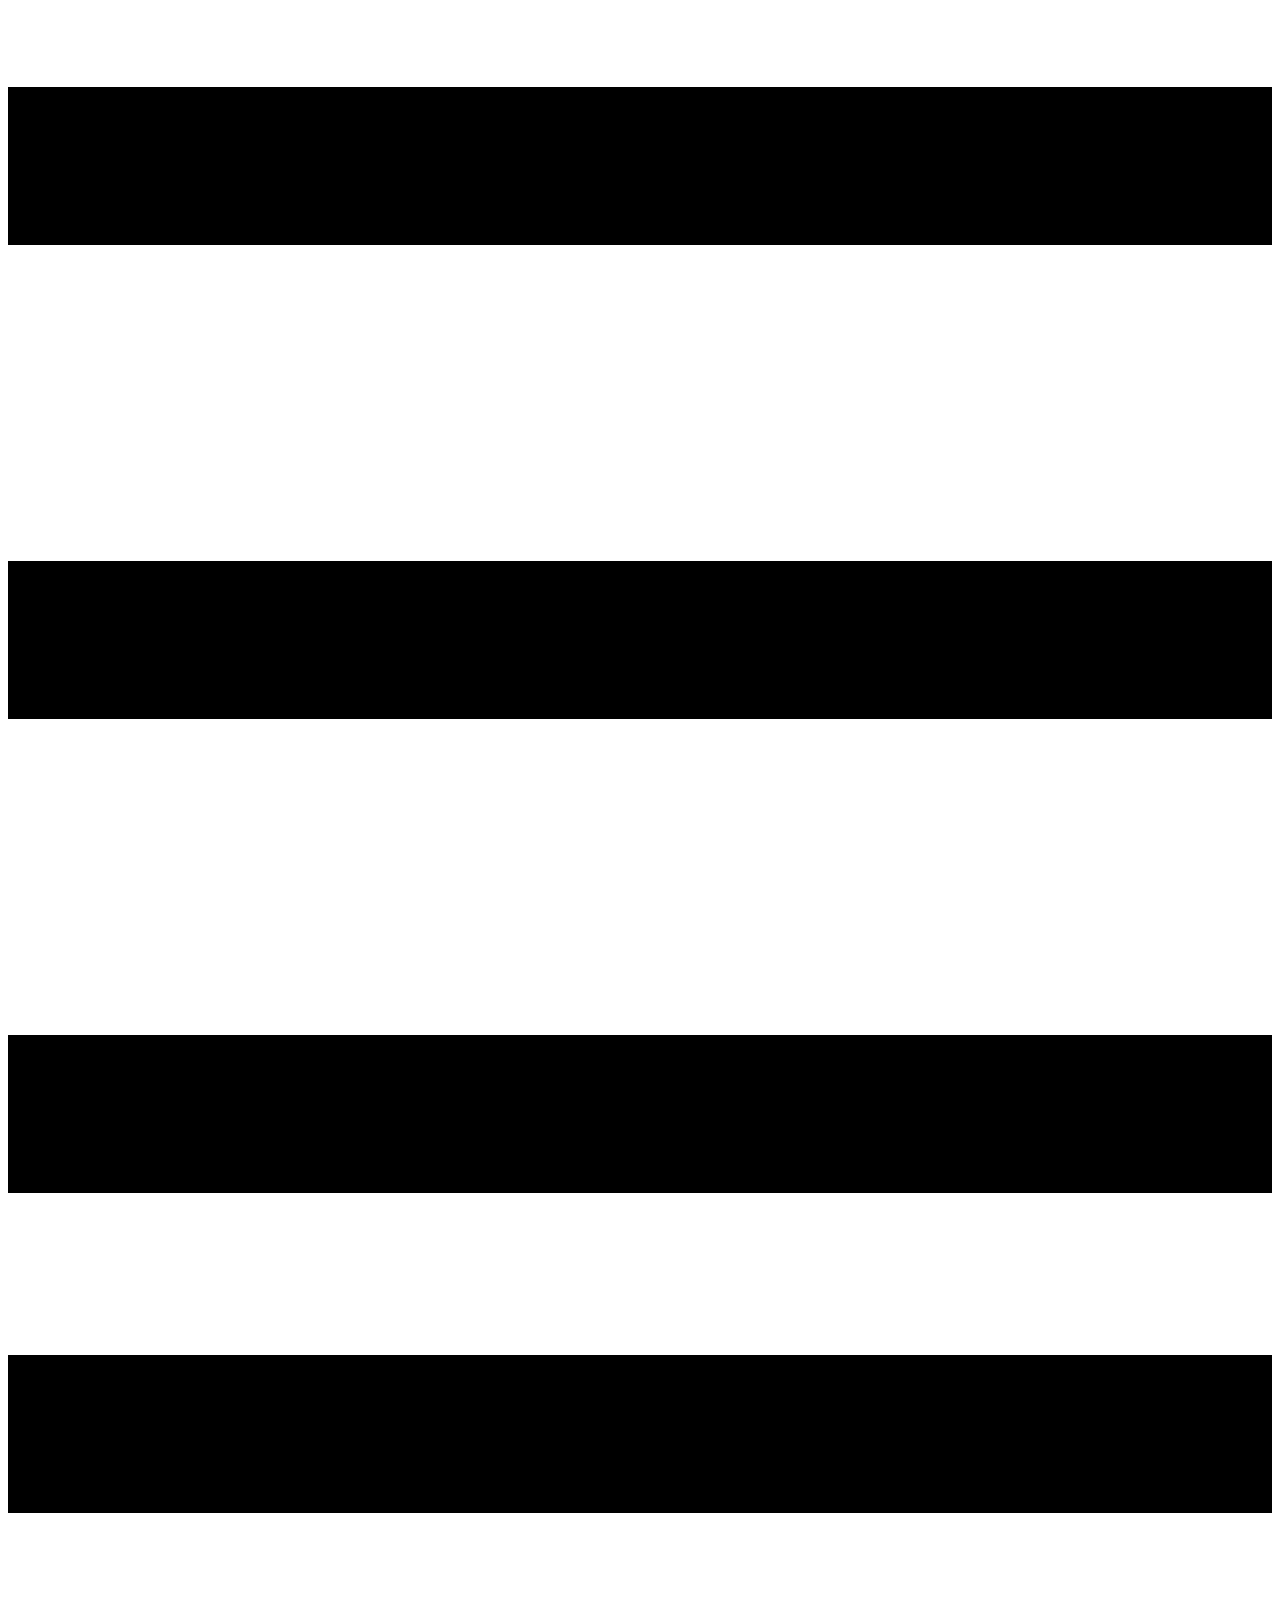
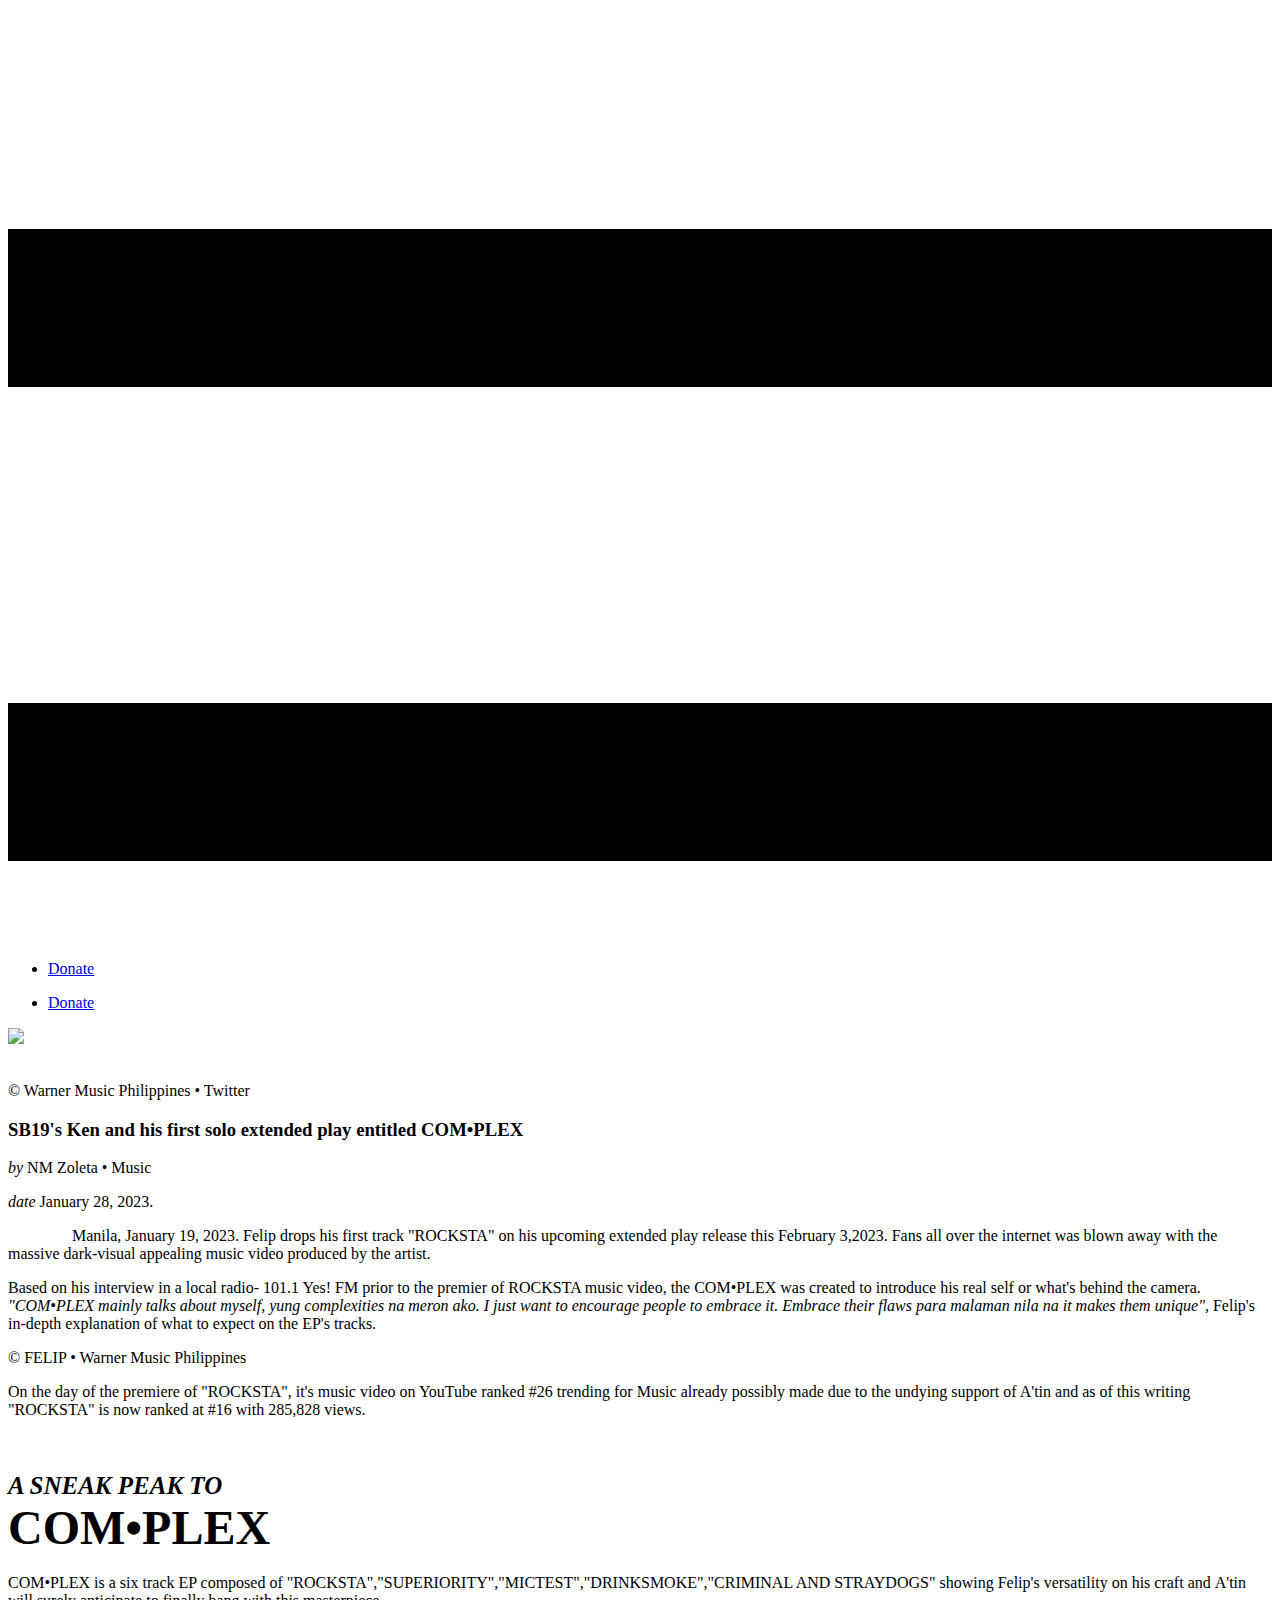
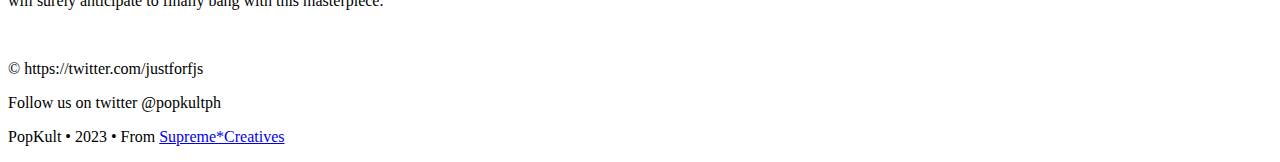
==== Blog1.html @ 520ae5e7 "Patch 2.0" ====
<!DOCTYPE html>
<html style="font-size: 16px;" lang="en"><head>
    <meta name="viewport" content="width=device-width, initial-scale=1.0">
    <meta charset="utf-8">
    <meta name="keywords" content="P-POP, POP, SB19, OPM, HIPHOP, ROCKSTA">
    <meta name="description" content="SB19'S Ken will drop it's first solo extended play entitled COM•PLEX this February 3, 2023.">
    <title>Felip's first solo EP: COM•PLEX</title>
    <link rel="stylesheet" href="nicepage.css" media="screen">
<link rel="stylesheet" href="Blog1.css" media="screen">
    <script class="u-script" type="text/javascript" src="jquery.js" defer=""></script>
    <script class="u-script" type="text/javascript" src="nicepage.js" defer=""></script>
    <meta name="generator" content="PopKult • 2023">
    <meta property="og:title" content="Felip's EP and what to expect">
    <meta property="og:description" content="SB19's Ken will drop fresh EP this February 3">
    <meta property="og:image" content="images/Fm1bHR4akAII8WE.jpg">
    <link id="u-theme-google-font" rel="stylesheet" href="https://fonts.googleapis.com/css?family=Roboto:100,100i,300,300i,400,400i,500,500i,700,700i,900,900i|Open+Sans:300,300i,400,400i,500,500i,600,600i,700,700i,800,800i">
    
    
    
    <script type="application/ld+json">{
		"@context": "http://schema.org",
		"@type": "Organization",
		"name": "Site1",
		"logo": "images/ANGAS1.png"
}</script>
    <meta name="theme-color" content="#478ac9">
    <meta property="og:type" content="website">
  </head>
  <body class="u-body u-xl-mode" data-lang="en"><header class="u-clearfix u-header u-sticky u-sticky-ab4c" id="sec-ffc1"><div class="u-clearfix u-sheet u-sheet-1">
        <nav class="u-menu u-menu-one-level u-offcanvas u-menu-1">
          <div class="menu-collapse" style="font-size: 1rem; letter-spacing: 0px;">
            <a class="u-button-style u-custom-left-right-menu-spacing u-custom-padding-bottom u-custom-top-bottom-menu-spacing u-nav-link u-text-active-palette-1-base u-text-hover-palette-2-base" href="#">
              <svg class="u-svg-link" viewBox="0 0 24 24"><use xmlns:xlink="http://www.w3.org/1999/xlink" xlink:href="#menu-hamburger"></use></svg>
              <svg class="u-svg-content" version="1.1" id="menu-hamburger" viewBox="0 0 16 16" x="0px" y="0px" xmlns:xlink="http://www.w3.org/1999/xlink" xmlns="http://www.w3.org/2000/svg"><g><rect y="1" width="16" height="2"></rect><rect y="7" width="16" height="2"></rect><rect y="13" width="16" height="2"></rect>
</g></svg>
            </a>
          </div>
          <div class="u-custom-menu u-nav-container">
            <ul class="u-nav u-unstyled u-nav-1"><li class="u-nav-item"><a class="u-button-style u-nav-link u-text-active-palette-1-base u-text-hover-palette-2-base" href="Support.html" target="_blank" style="padding: 10px 0px;">Donate</a>
</li></ul>
          </div>
          <div class="u-custom-menu u-nav-container-collapse">
            <div class="u-black u-container-style u-inner-container-layout u-opacity u-opacity-95 u-sidenav">
              <div class="u-inner-container-layout u-sidenav-overflow">
                <div class="u-menu-close"></div>
                <ul class="u-align-center u-nav u-popupmenu-items u-unstyled u-nav-2"><li class="u-nav-item"><a class="u-button-style u-nav-link" href="Support.html" target="_blank">Donate</a>
</li></ul>
              </div>
            </div>
            <div class="u-black u-menu-overlay u-opacity u-opacity-70"></div>
          </div>
        </nav>
        <a href="index.html" class="u-image u-logo u-image-1" data-image-width="500" data-image-height="250" data-animation-name="bounceIn" data-animation-duration="1000" data-animation-direction="">
          <img src="images/ANGAS1.png" class="u-logo-image u-logo-image-1">
        </a>
      </div></header>
    <section class="u-clearfix u-section-1" id="sec-2c6c">
      <div class="u-clearfix u-sheet u-sheet-1">
        <div class="u-clearfix u-group-elements u-valign-top-md u-group-elements-1">
          <img class="u-expanded-width-lg u-expanded-width-md u-expanded-width-xs u-image u-image-round u-radius-10 u-image-1" src="images/Fm1bHRtaMAIwMOQ.jpg" alt="" data-image-width="2048" data-image-height="1152">
          <p class="u-align-center-xs u-align-right-lg u-align-right-md u-align-right-sm u-align-right-xl u-small-text u-text u-text-variant u-text-1">© Warner Music Philippines • Twitter</p>
        </div>
        <div class="u-clearfix u-container-align-left-sm u-group-elements u-group-elements-2">
          <h3 class="u-align-left-sm u-align-left-xs u-align-right-lg u-align-right-md u-align-right-xl u-text u-text-2">SB19's Ken and his first solo extended play entitled COM•PLEX</h3>
          <p class="u-align-left-sm u-align-left-xs u-align-right-lg u-align-right-md u-align-right-xl u-small-text u-text u-text-variant u-text-3">
            <span style="font-style: italic;">by</span> NM Zoleta • Music
          </p>
          <p class="u-align-left-sm u-align-left-xs u-align-right-lg u-align-right-md u-align-right-xl u-small-text u-text u-text-variant u-text-4">
            <span style="font-style: italic;">date</span> January 28, 2023.
          </p>
        </div>
        <p class="u-align-justify u-text u-text-5">&nbsp; &nbsp; &nbsp; &nbsp; &nbsp; &nbsp; &nbsp; &nbsp; Manila, January 19, 2023. Felip drops his first track "ROCKSTA" on his upcoming extended play release this February 3,2023. Fans all over the internet was blown away with the massive dark-visual appealing music video produced by the artist.<br>
        </p>
        <p class="u-align-justify u-text u-text-6">Based on his interview in a local radio- 101.1 Yes! FM prior to the premier of ROCKSTA music video, the COM•PLEX was created to introduce his real self or what's behind the camera. <span style="font-style: italic;">"COM•PLEX mainly talks about myself, yung complexities na meron ako. I just want to encourage people to embrace it. Embrace their flaws para malaman nila na it makes them unique", <span style="font-style: normal;">Felip's in-depth explanation of what to expect on the EP's tracks.</span>
          </span>
          <br>
        </p>
        <div class="u-align-center u-clearfix u-expanded-width-sm u-expanded-width-xs u-group-elements u-group-elements-3">
          <div class="u-expanded-width u-video u-video-contain u-video-1">
            <div class="embed-responsive embed-responsive-1">
              <iframe style="position: absolute;top: 0;left: 0;width: 100%;height: 100%;" class="embed-responsive-item" src="https://www.youtube.com/embed/DkVLBij5wM8?mute=0&amp;showinfo=0&amp;controls=0&amp;start=0" frameborder="0" allowfullscreen=""></iframe>
            </div>
          </div>
          <p class="u-align-left u-small-text u-text u-text-variant u-text-7">© FELIP • Warner Music Philippines&nbsp;</p>
        </div>
        <p class="u-align-justify u-text u-text-8"> On the day of the premiere of "ROCKSTA", it's music video on YouTube ranked #26 trending for Music already possibly made due to the undying support of A'tin and as of this writing "ROCKSTA" is now ranked at #16 with 285,828 views.<br>
        </p>
        <img class="u-image u-image-default u-image-2" src="images/image.png" alt="" data-image-width="488" data-image-height="183">
      </div>
    </section>
    <section class="u-clearfix u-section-2" id="sec-c113">
      <div class="u-clearfix u-sheet u-sheet-1">
        <h3 class="u-align-left u-text u-text-1">
          <span style="font-style: italic; font-size: 1.5625rem;">A SNEAK PEAK TO</span>
          <br>
          <span style="font-size: 3rem;">COM•PLEX</span>
        </h3>
        <div class="u-video u-video-contain u-video-1">
          <div class="embed-responsive embed-responsive-1">
            <iframe style="position: absolute;top: 0;left: 0;width: 100%;height: 100%;" class="embed-responsive-item" src="https://www.youtube.com/embed/ufq4rc6UzVM?mute=0&amp;showinfo=0&amp;controls=0&amp;start=0" frameborder="0" allowfullscreen=""></iframe>
          </div>
        </div>
        <p class="u-align-justify u-text u-text-2">COM•PLEX is a six track EP composed of "ROCKSTA","SUPERIORITY","MICTEST","DRINKSMOKE","CRIMINAL AND STRAYDOGS" showing Felip's versatility on his craft and&nbsp;A'tin will surely anticipate to finally bang with this masterpiece.</p>
        <img class="u-image u-image-default u-preserve-proportions u-image-1" src="images/image1.png" alt="" data-image-width="2048" data-image-height="2048">
        <p class="u-align-left u-small-text u-text u-text-variant u-text-3">© ​https://twitter.com/​justforfjs</p>
        <p class="u-align-justify u-text u-text-4">Follow us on twitter&nbsp;@popkultph</p>
      </div>
    </section>
    
    
    <footer class="u-align-center u-clearfix u-footer u-grey-80 u-footer" id="sec-f0c5"><div class="u-clearfix u-sheet u-sheet-1">
        <p class="u-small-text u-text u-text-variant u-text-1">PopKult • 2023 • From <a href="https://holysupreme.github.io/supremo">Supreme*Creatives</a></p>
      </div></footer>

  
</body></html>
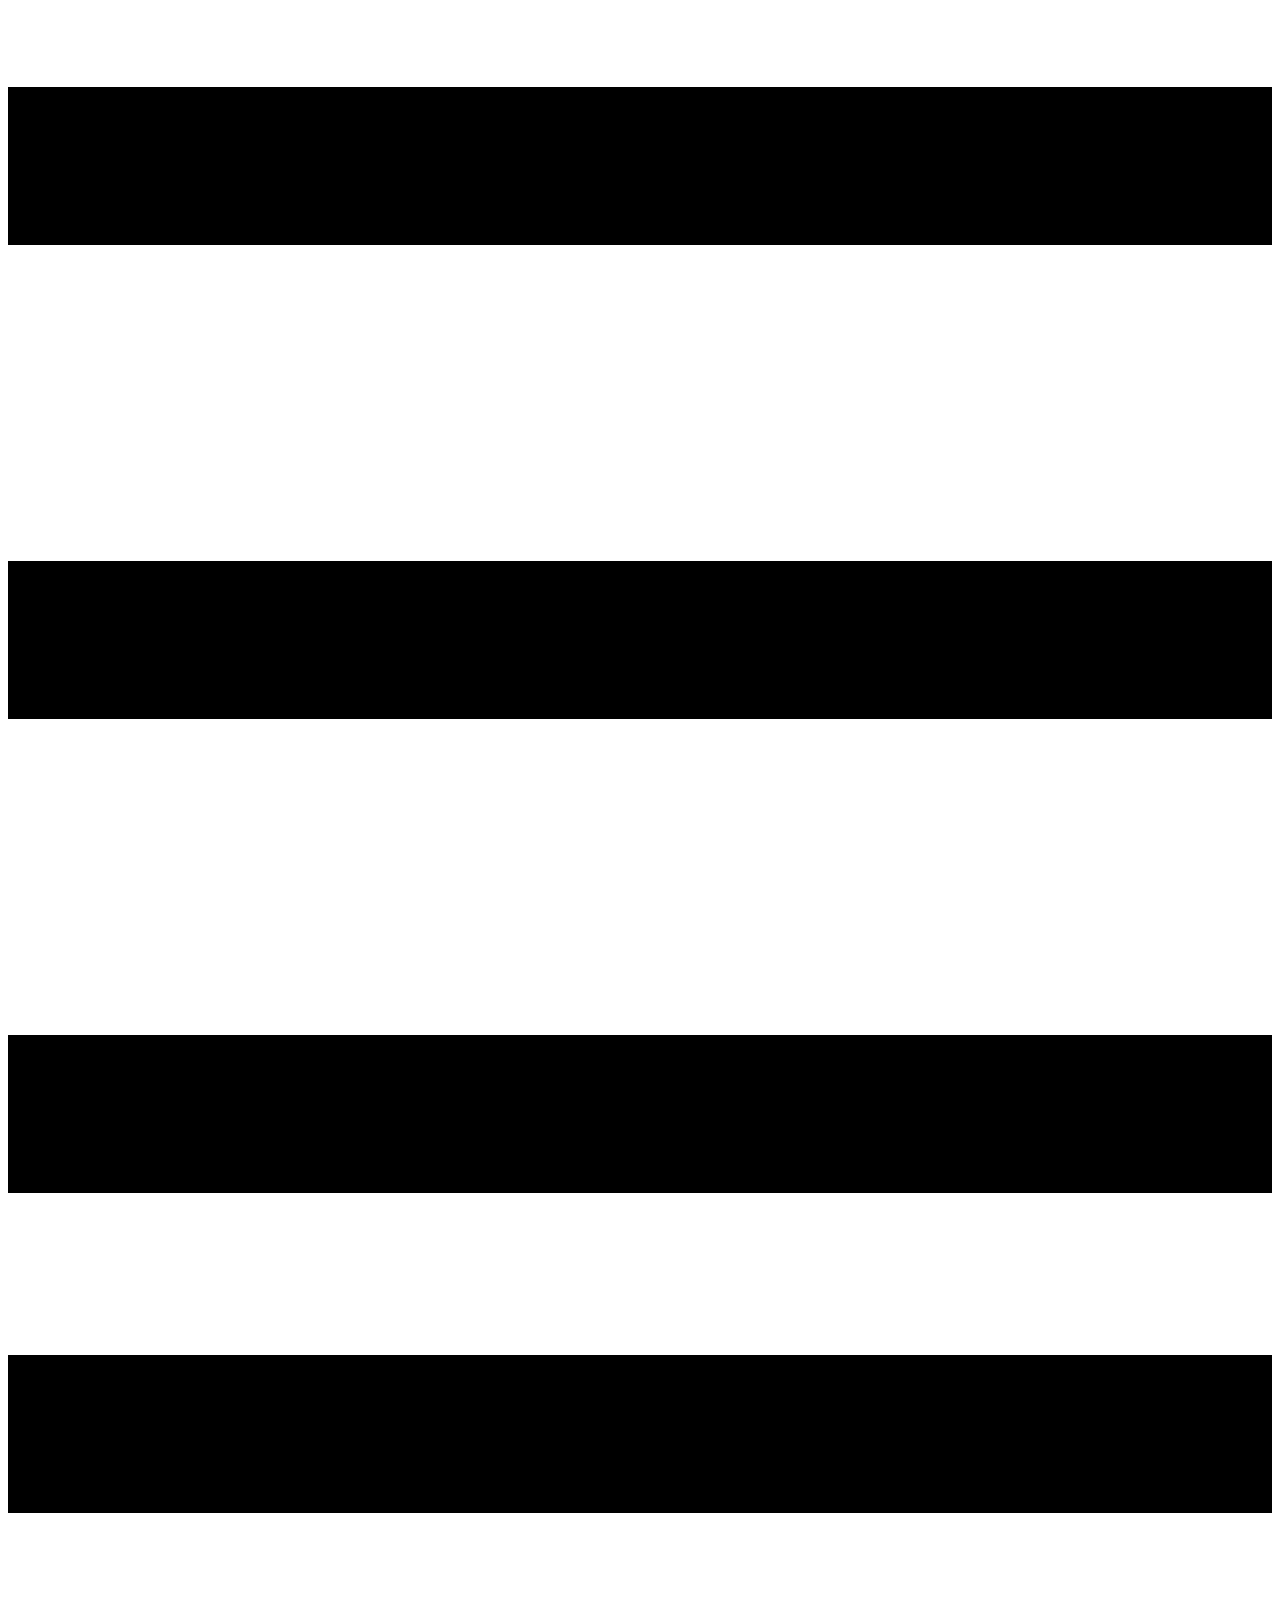
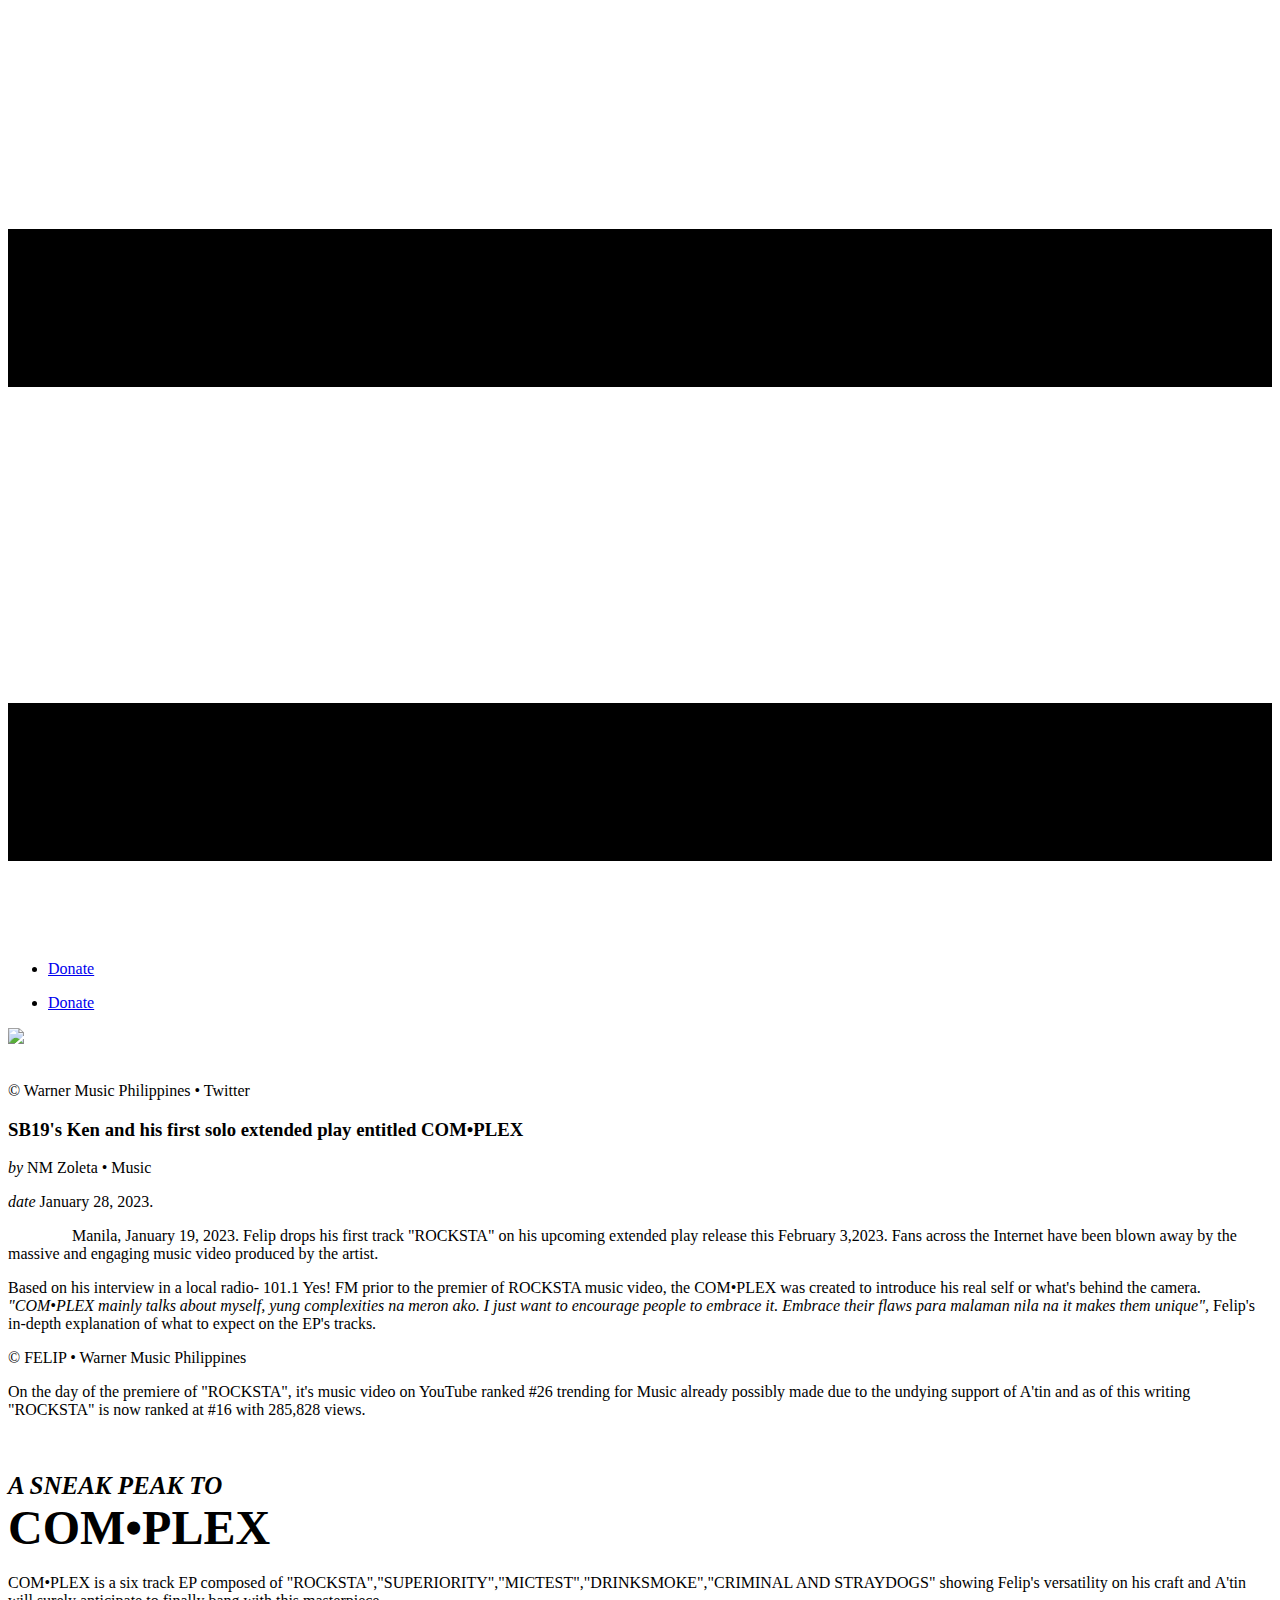
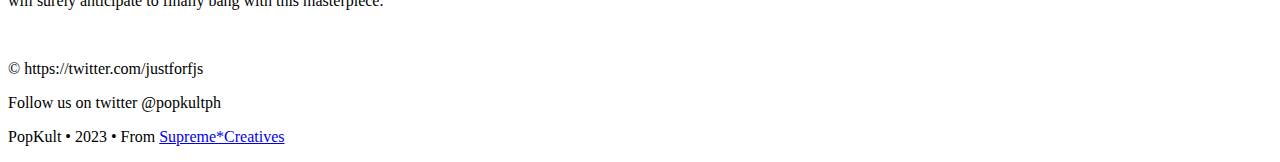
==== commit ebcf0dbd: "Update Blog1.html" ====
--- a/Blog1.html
+++ b/Blog1.html
@@ -69,7 +69,7 @@
             <span style="font-style: italic;">date</span> January 28, 2023.
           </p>
         </div>
-        <p class="u-align-justify u-text u-text-5">&nbsp; &nbsp; &nbsp; &nbsp; &nbsp; &nbsp; &nbsp; &nbsp; Manila, January 19, 2023. Felip drops his first track "ROCKSTA" on his upcoming extended play release this February 3,2023. Fans all over the internet was blown away with the massive dark-visual appealing music video produced by the artist.<br>
+        <p class="u-align-justify u-text u-text-5">&nbsp; &nbsp; &nbsp; &nbsp; &nbsp; &nbsp; &nbsp; &nbsp; Manila, January 19, 2023. Felip drops his first track "ROCKSTA" on his upcoming extended play release this February 3,2023. Fans across the Internet have been blown away by the massive and engaging music video produced by the artist.<br>
         </p>
         <p class="u-align-justify u-text u-text-6">Based on his interview in a local radio- 101.1 Yes! FM prior to the premier of ROCKSTA music video, the COM•PLEX was created to introduce his real self or what's behind the camera. <span style="font-style: italic;">"COM•PLEX mainly talks about myself, yung complexities na meron ako. I just want to encourage people to embrace it. Embrace their flaws para malaman nila na it makes them unique", <span style="font-style: normal;">Felip's in-depth explanation of what to expect on the EP's tracks.</span>
           </span>
